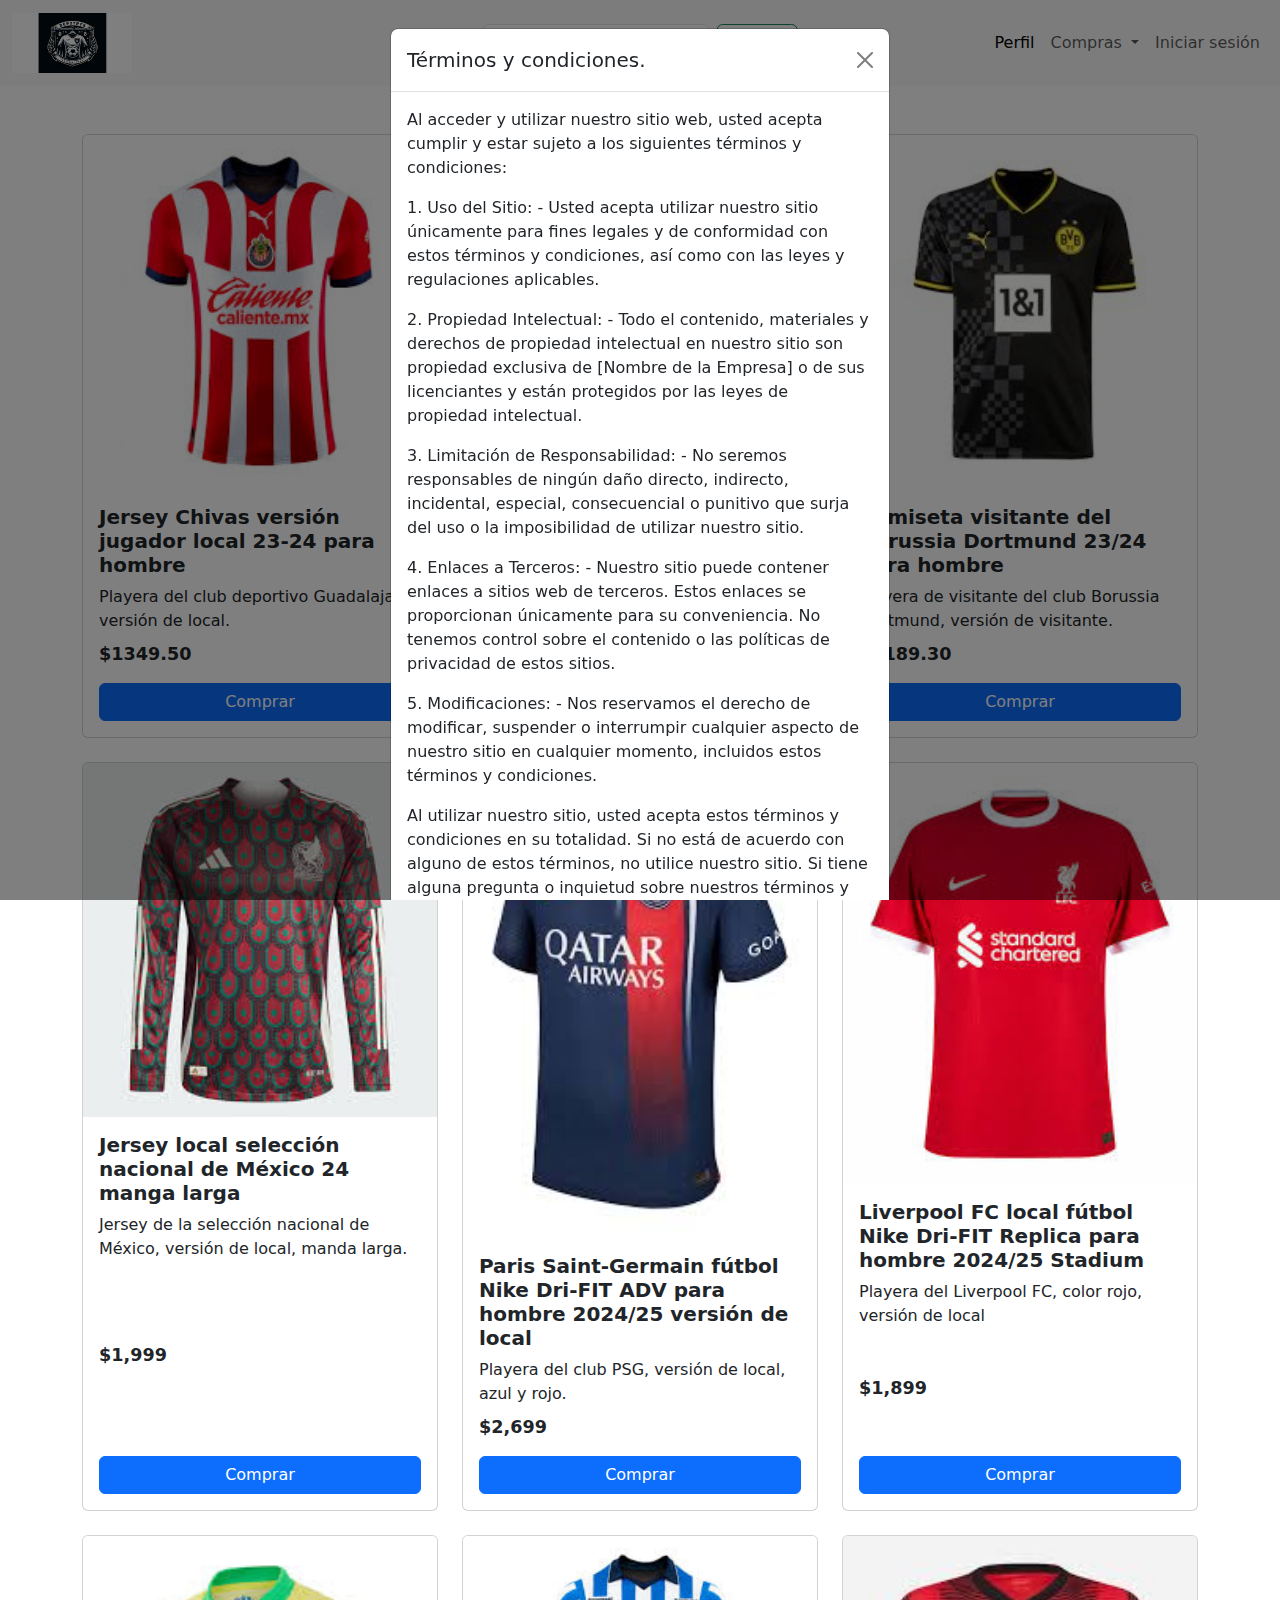
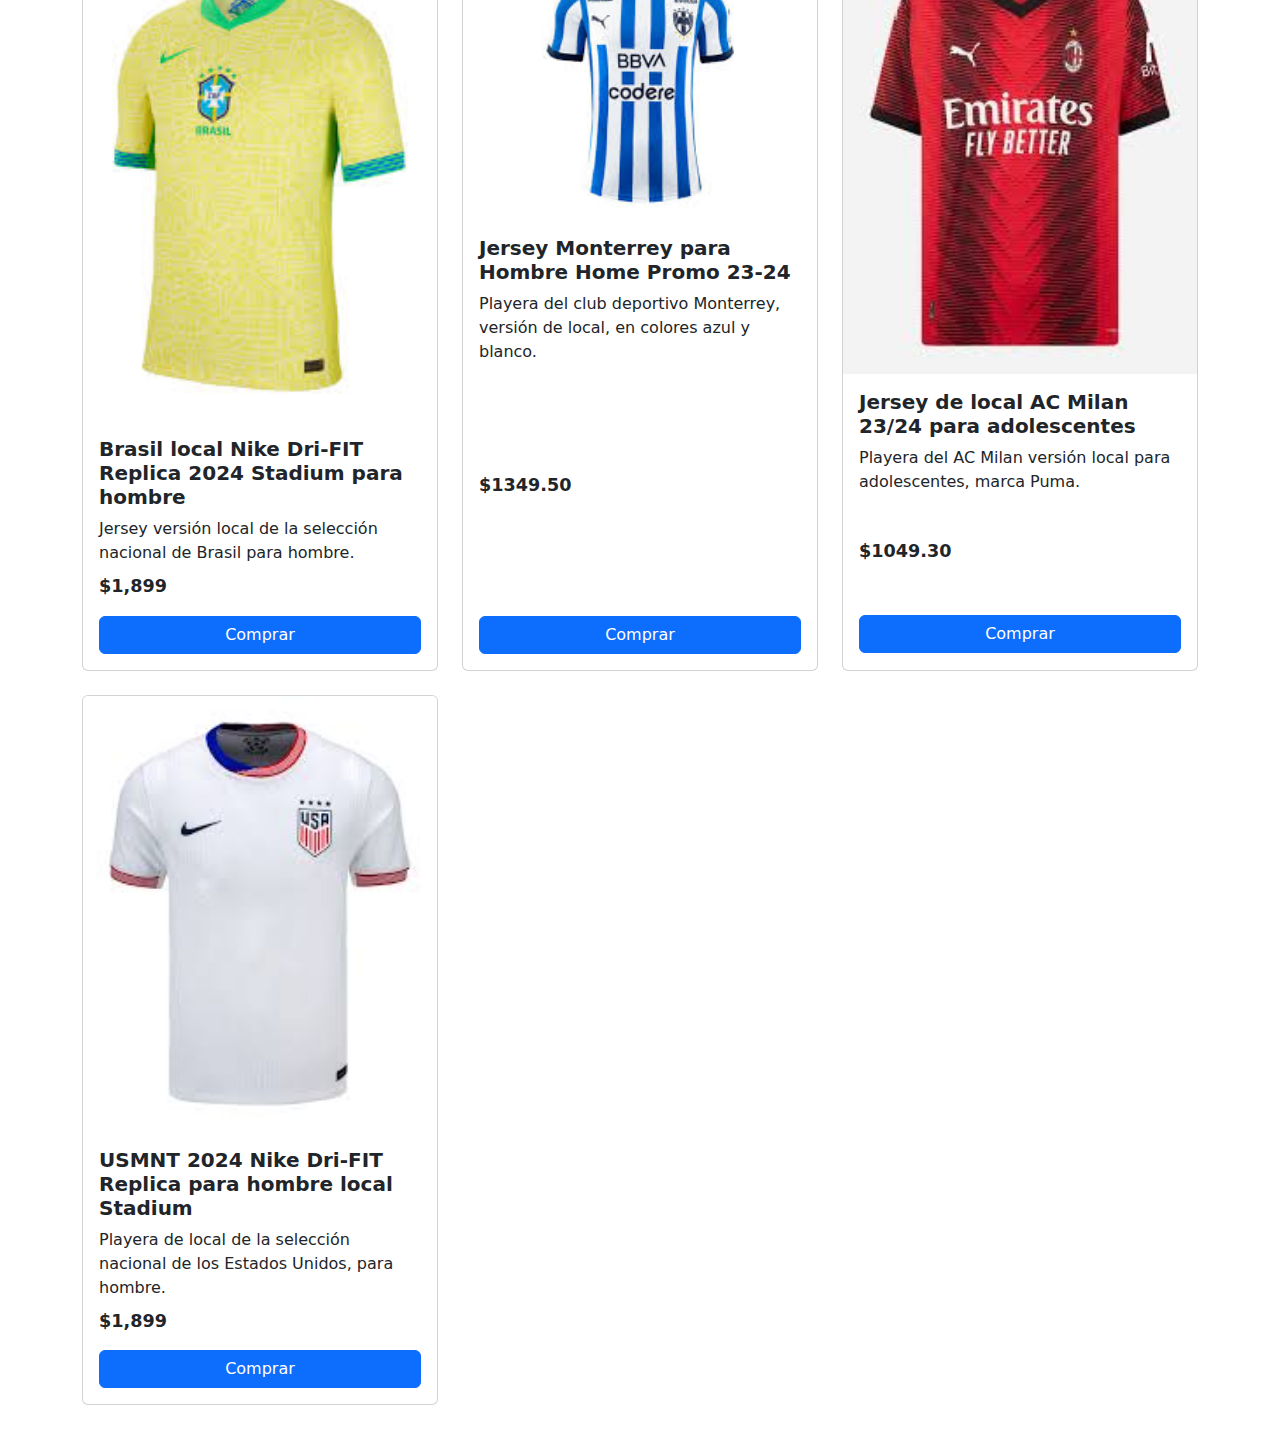
==== index.html @ e611c4d3 "Creación de repositorio" ====
<!DOCTYPE html>
<html lang="en">
<head>
    <meta charset="UTF-8">
    <meta name="viewport" content="width=device-width, initial-scale=1.0">
    
    <link href="https://cdn.jsdelivr.net/npm/bootstrap@5.3.3/dist/css/bootstrap.min.css" rel="stylesheet" integrity="sha384-QWTKZyjpPEjISv5WaRU9OFeRpok6YctnYmDr5pNlyT2bRjXh0JMhjY6hW+ALEwIH" crossorigin="anonymous">
    <script src="https://cdn.jsdelivr.net/npm/@popperjs/core@2.11.8/dist/umd/popper.min.js" integrity="sha384-I7E8VVD/ismYTF4hNIPjVp/Zjvgyol6VFvRkX/vR+Vc4jQkC+hVqc2pM8ODewa9r" crossorigin="anonymous"></script>
    <script src="https://cdn.jsdelivr.net/npm/bootstrap@5.3.3/dist/js/bootstrap.min.js" integrity="sha384-0pUGZvbkm6XF6gxjEnlmuGrJXVbNuzT9qBBavbLwCsOGabYfZo0T0to5eqruptLy" crossorigin="anonymous"></script>
    <link rel="stylesheet" href="styles/index.css">
    <title>Tienda de playeras deportivas</title>
    
</head>
<body>
    <header>
        <nav class="navbar navbar-expand-lg bg-body-tertiary">
            <div class="container-fluid">
                <!-- Botón de logo -->
                <a class="navbar-brand" href="#"><img src="images/logo.jpg" alt="Logo" title="Logo" style="height: 60px; width: 120px;"></a>
                <!-- Botón de colapso -->
                <button class="navbar-toggler" type="button" data-bs-toggle="collapse" data-bs-target="#navbarSupportedContent" aria-controls="navbarSupportedContent" aria-expanded="false" aria-label="Toggle navigation">
                    <span class="navbar-toggler-icon"></span>
                </button>

                <!-- Buscador centrado -->
                <div class="navbar-center">
                    <form class="d-flex" role="search">
                        <input class="form-control me-2" type="search" placeholder="Buscar" aria-label="Buscar">
                        <button class="btn btn-outline-success" type="submit">Buscar</button>
                    </form>
                </div>

                <!-- Menú colapsable -->
                <div class="collapse navbar-collapse" id="navbarSupportedContent">
                    <ul class="navbar-nav ms-auto mb-2 mb-lg-0">
                        <li class="nav-item">
                            <a class="nav-link active" aria-current="page" href="#">Perfil</a>
                        </li>
                        <li class="nav-item" hidden>
                            <a class="nav-link" href="#">Link</a>
                        </li>
                        <li class="nav-item dropdown">
                            <a class="nav-link dropdown-toggle" href="#" role="button" data-bs-toggle="dropdown" aria-expanded="false">
                                Compras
                            </a>
                            <ul class="dropdown-menu">
                                <li><a class="dropdown-item" href="carrito.html">Carrito</a></li>
                                <li><a class="dropdown-item" href="favoritos.html">Favoritos</a></li>
                                <li><a class="dropdown-item" href="historial.html">Historial de compras</a></li>
                            </ul>
                        </li>
                        <li class="nav-item">
                            <a class="nav-link" href="login.html">Iniciar sesión</a>
                        </li>
                    </ul>
                </div>
            </div>
        </nav>
    </header>

    <br><br>
    <div class="container">
        <div class="row" id="products-container">
            <!-- Aquí se insertarán las cards de los productos -->
        </div>
    </div>

    <!-- aspectos legales -->
    <div class="modal" tabindex="-1" id="exampleModal">
        <div class="modal-dialog">
            <div class="modal-content">
                <div class="modal-header">
                    <h5 class="modal-title">Términos y condiciones.</h5>
                    <button type="button" class="btn-close" data-bs-dismiss="modal" aria-label="Close"></button>
                </div>
                <div class="modal-body">
                    <p>Al acceder y utilizar nuestro sitio web, usted acepta cumplir y estar sujeto a los siguientes términos y condiciones:</p>
                    <p>1. Uso del Sitio: - Usted acepta utilizar nuestro sitio únicamente para fines legales y de conformidad con estos términos y condiciones, así como con las leyes y regulaciones aplicables.</p>
                    <p>2. Propiedad Intelectual: - Todo el contenido, materiales y derechos de propiedad intelectual en nuestro sitio son propiedad exclusiva de [Nombre de la Empresa] o de sus licenciantes y están protegidos por las leyes de propiedad intelectual.</p>
                    <p>3. Limitación de Responsabilidad: - No seremos responsables de ningún daño directo, indirecto, incidental, especial, consecuencial o punitivo que surja del uso o la imposibilidad de utilizar nuestro sitio.</p>
                    <p>4. Enlaces a Terceros: - Nuestro sitio puede contener enlaces a sitios web de terceros. Estos enlaces se proporcionan únicamente para su conveniencia. No tenemos control sobre el contenido o las políticas de privacidad de estos sitios.</p>
                    <p>5. Modificaciones: - Nos reservamos el derecho de modificar, suspender o interrumpir cualquier aspecto de nuestro sitio en cualquier momento, incluidos estos términos y condiciones.</p>
                    <p>Al utilizar nuestro sitio, usted acepta estos términos y condiciones en su totalidad. Si no está de acuerdo con alguno de estos términos, no utilice nuestro sitio. Si tiene alguna pregunta o inquietud sobre nuestros términos y condiciones, comuníquese con nosotros en deporSG@depor.com</p>
                </div>
                <div class="modal-footer">
                    <button type="button" class="btn btn-secondary" data-bs-dismiss="modal">Close</button>
                </div>
            </div>
        </div>
    </div>
    
    <script>
        // Mostrar el modal al cargar la página
        var myModal = new bootstrap.Modal(document.getElementById('exampleModal'));
        myModal.show();

        // Cargar y mostrar los productos desde el archivo JSON
        document.addEventListener('DOMContentLoaded', function() {
            fetch('productos.json')
                .then(response => response.json())
                .then(products => {
                    const container = document.getElementById('products-container');

                    products.forEach(product => {
                        const card = document.createElement('div');
                        card.className = 'col-md-4 mb-4 d-flex align-items-stretch';
                        card.innerHTML = `
                            <div class="card">
                                <img src="${product.imagen}" class="card-img-top" alt="${product.nombre}">
                                <div class="card-body d-flex flex-column">
                                    <h5 class="card-title">${product.nombre}</h5>
                                    <p class="card-text">${product.descripcion}</p>
                                    <p class="price">${product.precio}</p>
                                    <a href="#" class="btn btn-primary mt-auto">Comprar</a>
                                </div>
                            </div>
                        `;
                        container.appendChild(card);
                    });
                })
                .catch(error => console.error('Error al cargar el archivo JSON:', error));
        });
    </script>
</body>
</html>
---- styles/index.css ----
.navbar-brand img {
    height: 40px; /* Ajusta la altura del logo según sea necesario */
}
.navbar-center {
    position: absolute;
    left: 50%;
    transform: translateX(-50%);
}
.card {
    display: flex;
    flex-direction: column;
    height: 100%;
}
.card-body {
    flex: 1;
    display: flex;
    flex-direction: column;
}
.card-title {
    font-size: 1.25rem;
    font-weight: bold;
    margin-bottom: 0.5rem;
}
.card-text {
    margin-bottom: 0.5rem;
}
.price {
    font-size: 1.1rem;
    font-weight: bold;
    margin-top: auto; /* Ensure the price is at the bottom */
}
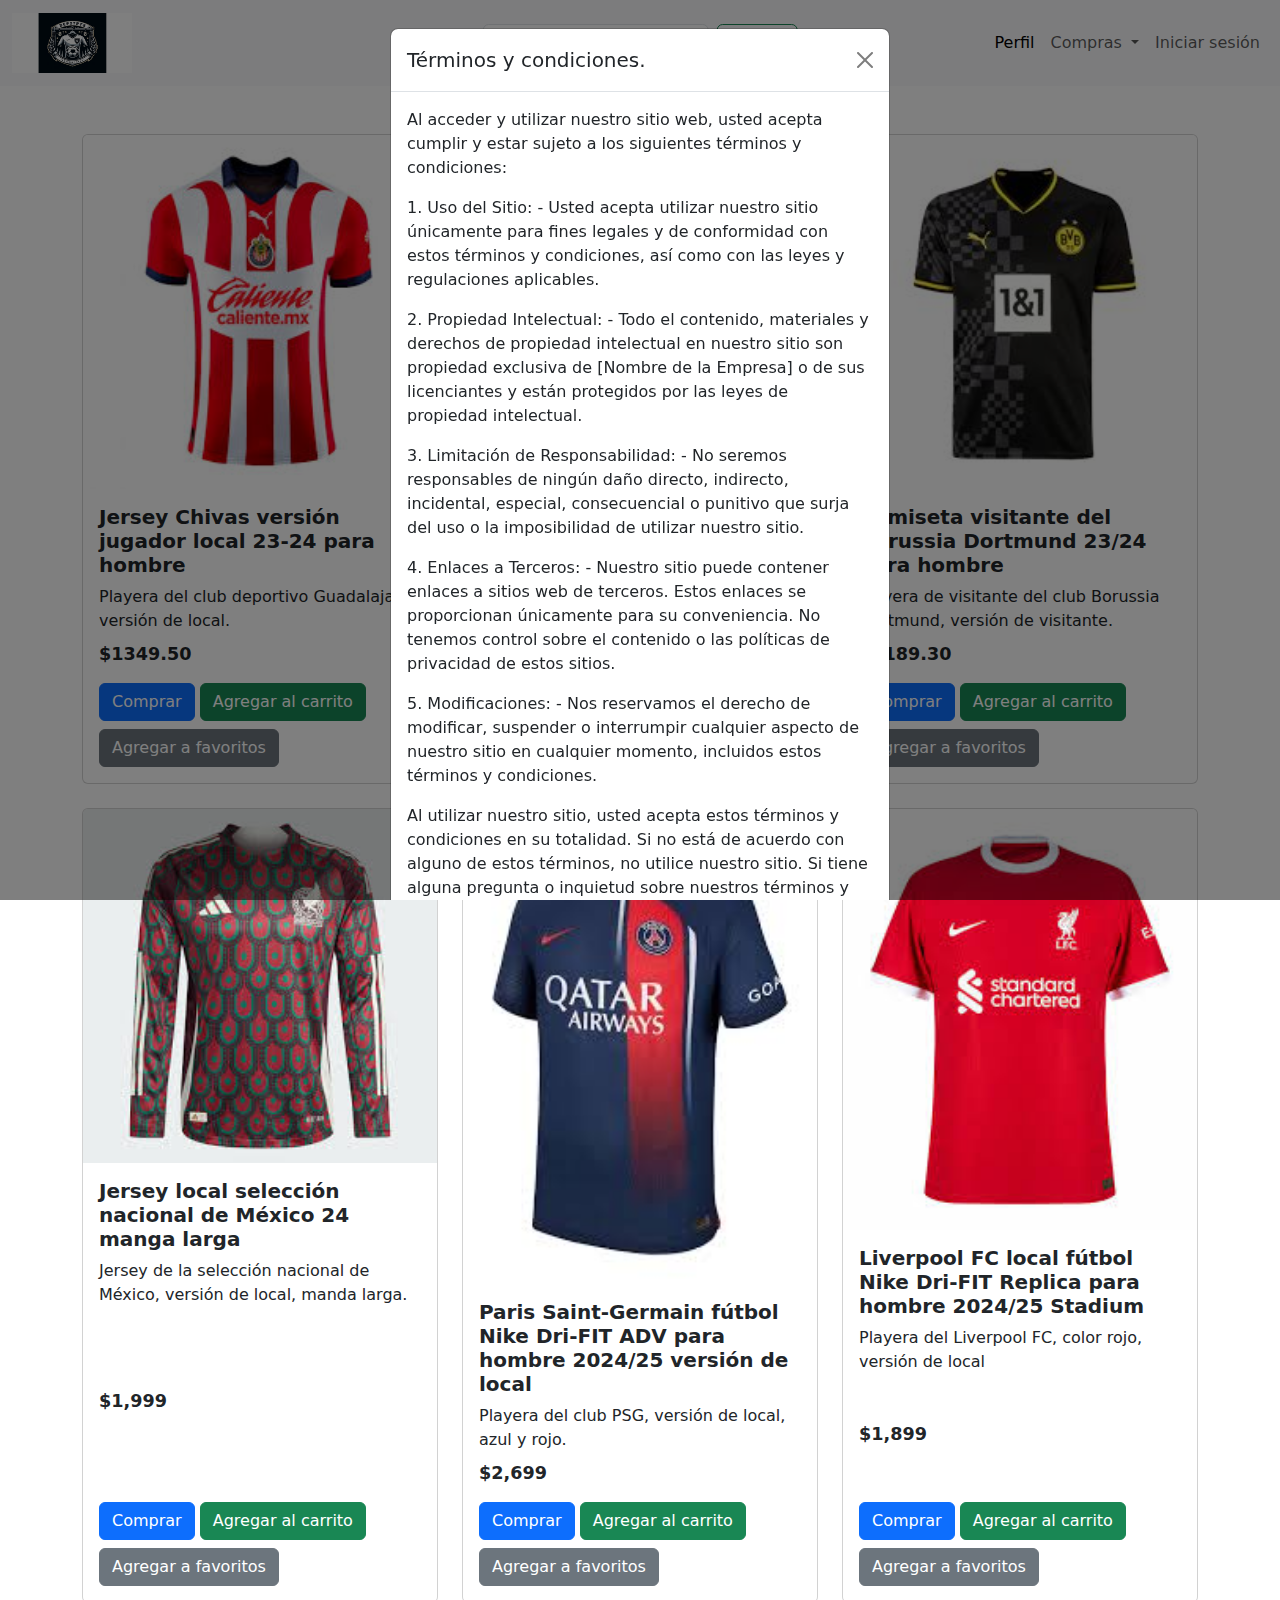
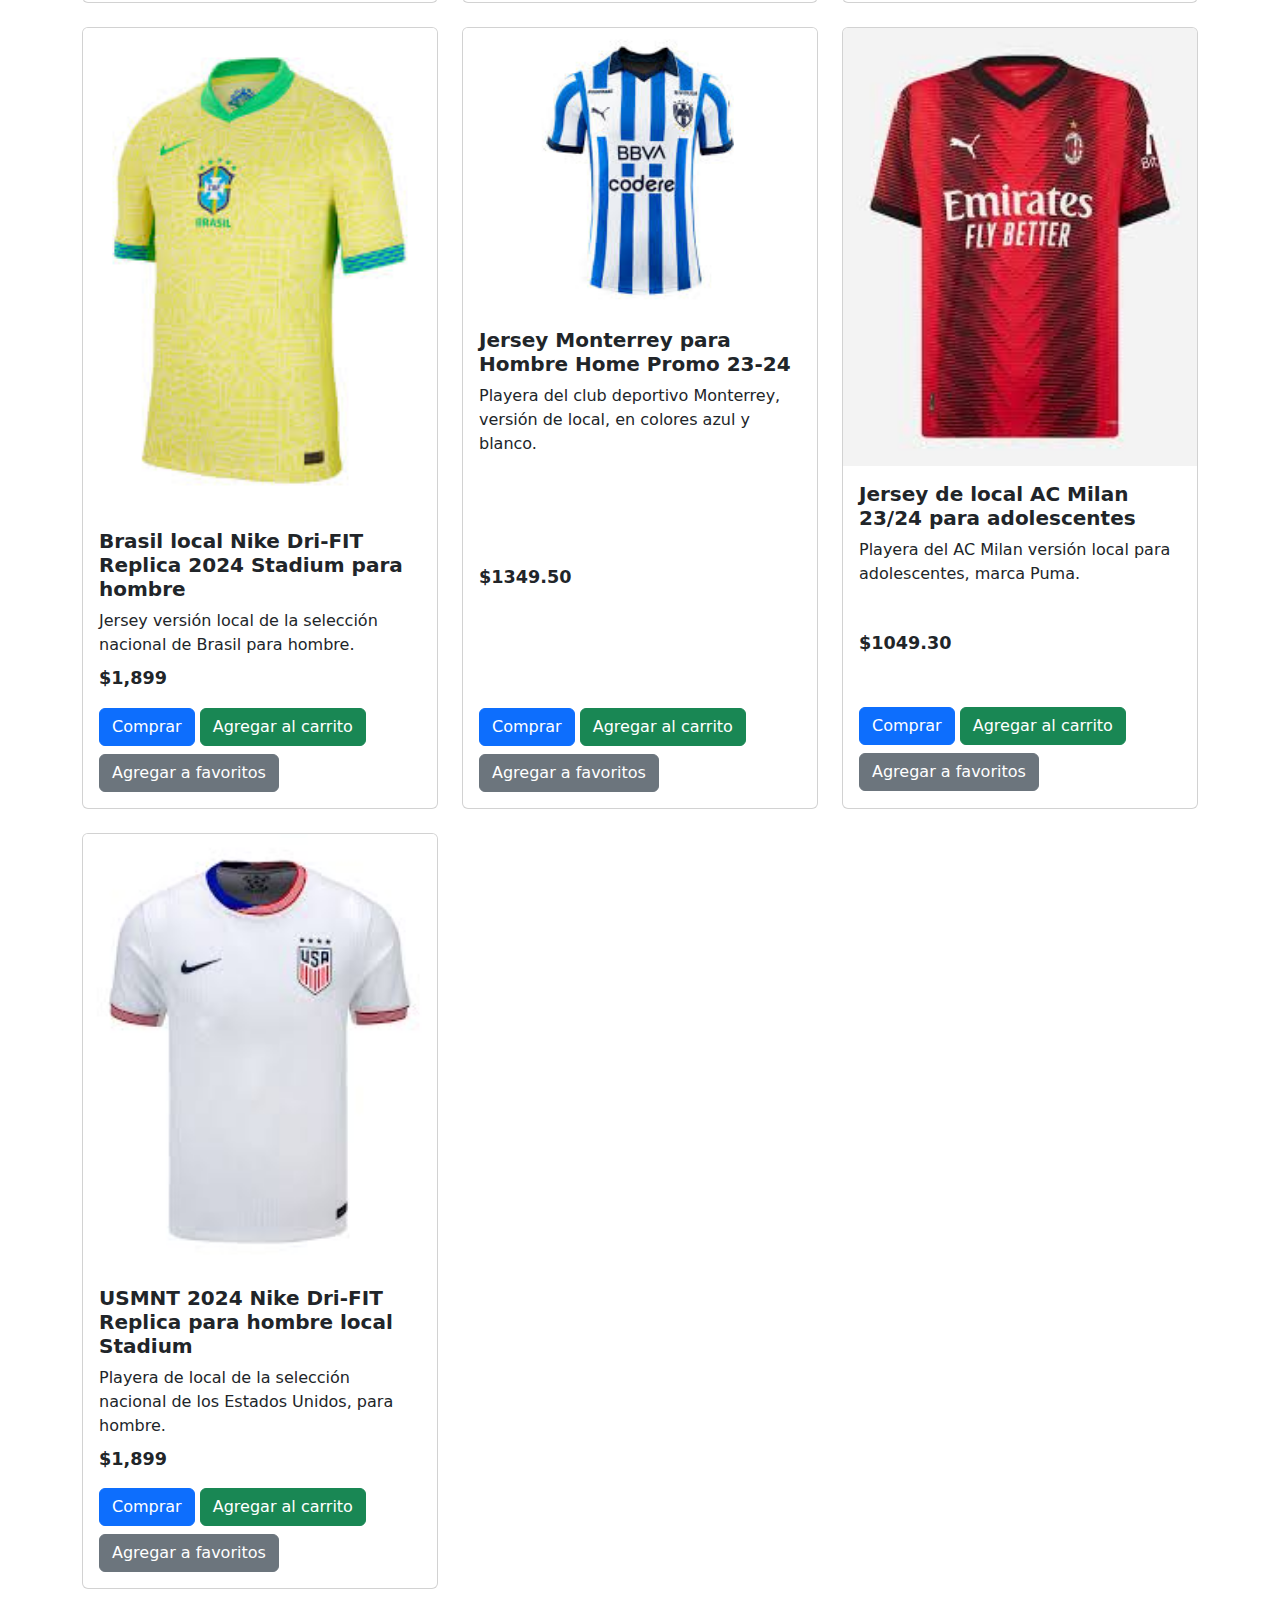
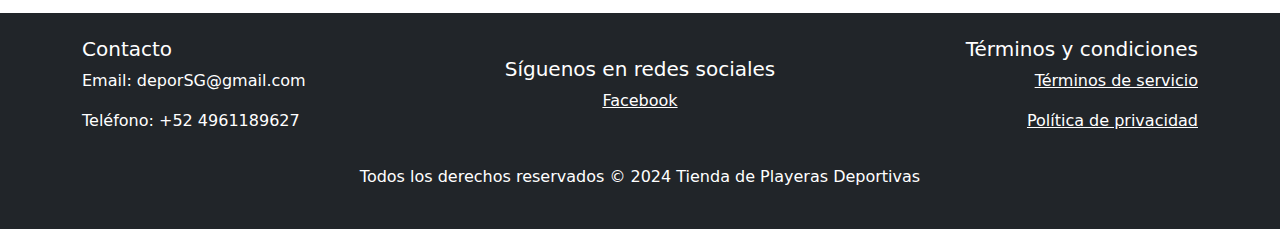
==== commit 30c621ba: "vista index completa" ====
--- a/index.html
+++ b/index.html
@@ -1,24 +1,35 @@
 <!DOCTYPE html>
 <html lang="en">
+
 <head>
     <meta charset="UTF-8">
     <meta name="viewport" content="width=device-width, initial-scale=1.0">
-    
-    <link href="https://cdn.jsdelivr.net/npm/bootstrap@5.3.3/dist/css/bootstrap.min.css" rel="stylesheet" integrity="sha384-QWTKZyjpPEjISv5WaRU9OFeRpok6YctnYmDr5pNlyT2bRjXh0JMhjY6hW+ALEwIH" crossorigin="anonymous">
-    <script src="https://cdn.jsdelivr.net/npm/@popperjs/core@2.11.8/dist/umd/popper.min.js" integrity="sha384-I7E8VVD/ismYTF4hNIPjVp/Zjvgyol6VFvRkX/vR+Vc4jQkC+hVqc2pM8ODewa9r" crossorigin="anonymous"></script>
-    <script src="https://cdn.jsdelivr.net/npm/bootstrap@5.3.3/dist/js/bootstrap.min.js" integrity="sha384-0pUGZvbkm6XF6gxjEnlmuGrJXVbNuzT9qBBavbLwCsOGabYfZo0T0to5eqruptLy" crossorigin="anonymous"></script>
+    <title>Tienda de playeras deportivas</title>
+
+
+    <link href="https://cdn.jsdelivr.net/npm/bootstrap@5.3.3/dist/css/bootstrap.min.css" rel="stylesheet"
+        integrity="sha384-QWTKZyjpPEjISv5WaRU9OFeRpok6YctnYmDr5pNlyT2bRjXh0JMhjY6hW+ALEwIH" crossorigin="anonymous">
+    <script src="https://cdn.jsdelivr.net/npm/@popperjs/core@2.11.8/dist/umd/popper.min.js"
+        integrity="sha384-I7E8VVD/ismYTF4hNIPjVp/Zjvgyol6VFvRkX/vR+Vc4jQkC+hVqc2pM8ODewa9r"
+        crossorigin="anonymous"></script>
+    <script src="https://cdn.jsdelivr.net/npm/bootstrap@5.3.3/dist/js/bootstrap.min.js"
+        integrity="sha384-0pUGZvbkm6XF6gxjEnlmuGrJXVbNuzT9qBBavbLwCsOGabYfZo0T0to5eqruptLy"
+        crossorigin="anonymous"></script>
     <link rel="stylesheet" href="styles/index.css">
-    <title>Tienda de playeras deportivas</title>
-    
+    <script src="https://www.paypal.com/sdk/js?client-id=AW-K2VylAeFt2kfiI3_Z9OB8jubnDcP2UYxGaZa3HpILUsESiDUsEPWxyQOSCLCTgFIfsXOLukIJ4oI4&currency=MXN"></script>
 </head>
+
 <body>
     <header>
         <nav class="navbar navbar-expand-lg bg-body-tertiary">
             <div class="container-fluid">
                 <!-- Botón de logo -->
-                <a class="navbar-brand" href="#"><img src="images/logo.jpg" alt="Logo" title="Logo" style="height: 60px; width: 120px;"></a>
+                <a class="navbar-brand" href="#"><img src="images/logo.jpg" alt="Logo" title="Logo"
+                        style="height: 60px; width: 120px;"></a>
                 <!-- Botón de colapso -->
-                <button class="navbar-toggler" type="button" data-bs-toggle="collapse" data-bs-target="#navbarSupportedContent" aria-controls="navbarSupportedContent" aria-expanded="false" aria-label="Toggle navigation">
+                <button class="navbar-toggler" type="button" data-bs-toggle="collapse"
+                    data-bs-target="#navbarSupportedContent" aria-controls="navbarSupportedContent"
+                    aria-expanded="false" aria-label="Toggle navigation">
                     <span class="navbar-toggler-icon"></span>
                 </button>
 
@@ -40,7 +51,8 @@
                             <a class="nav-link" href="#">Link</a>
                         </li>
                         <li class="nav-item dropdown">
-                            <a class="nav-link dropdown-toggle" href="#" role="button" data-bs-toggle="dropdown" aria-expanded="false">
+                            <a class="nav-link dropdown-toggle" href="#" role="button" data-bs-toggle="dropdown"
+                                aria-expanded="false">
                                 Compras
                             </a>
                             <ul class="dropdown-menu">
@@ -65,6 +77,34 @@
         </div>
     </div>
 
+    <footer class="bg-dark text-white py-4">
+        <div class="container">
+            <div class="row align-items-center">
+                <div class="col-md-4">
+                    <h5>Contacto</h5>
+                    <p>Email: deporSG@gmail.com</p>
+                    <p>Teléfono: +52 4961189627</p>
+                </div>
+                <div class="col-md-4 text-center">
+                    <h5>Síguenos en redes sociales</h5>
+                    <p><a href="https://www.facebook.com/tiendadeplayeras" class="text-white">Facebook</a></p>
+                </div>
+                <div class="col-md-4 text-end">
+                    <h5>Términos y condiciones</h5>
+                    <p><a href="#" class="text-white" data-bs-toggle="modal" data-bs-target="#exampleModal">Términos de
+                            servicio</a></p>
+                    <p><a href="#" class="text-white" data-bs-toggle="modal" data-bs-target="#exampleModal">Política de
+                            privacidad</a></p>
+                </div>
+            </div>
+            <div class="row mt-3">
+                <div class="col-md-12 text-center">
+                    <p>Todos los derechos reservados &copy; 2024 Tienda de Playeras Deportivas</p>
+                </div>
+            </div>
+        </div>
+    </footer>
+
     <!-- aspectos legales -->
     <div class="modal" tabindex="-1" id="exampleModal">
         <div class="modal-dialog">
@@ -74,13 +114,26 @@
                     <button type="button" class="btn-close" data-bs-dismiss="modal" aria-label="Close"></button>
                 </div>
                 <div class="modal-body">
-                    <p>Al acceder y utilizar nuestro sitio web, usted acepta cumplir y estar sujeto a los siguientes términos y condiciones:</p>
-                    <p>1. Uso del Sitio: - Usted acepta utilizar nuestro sitio únicamente para fines legales y de conformidad con estos términos y condiciones, así como con las leyes y regulaciones aplicables.</p>
-                    <p>2. Propiedad Intelectual: - Todo el contenido, materiales y derechos de propiedad intelectual en nuestro sitio son propiedad exclusiva de [Nombre de la Empresa] o de sus licenciantes y están protegidos por las leyes de propiedad intelectual.</p>
-                    <p>3. Limitación de Responsabilidad: - No seremos responsables de ningún daño directo, indirecto, incidental, especial, consecuencial o punitivo que surja del uso o la imposibilidad de utilizar nuestro sitio.</p>
-                    <p>4. Enlaces a Terceros: - Nuestro sitio puede contener enlaces a sitios web de terceros. Estos enlaces se proporcionan únicamente para su conveniencia. No tenemos control sobre el contenido o las políticas de privacidad de estos sitios.</p>
-                    <p>5. Modificaciones: - Nos reservamos el derecho de modificar, suspender o interrumpir cualquier aspecto de nuestro sitio en cualquier momento, incluidos estos términos y condiciones.</p>
-                    <p>Al utilizar nuestro sitio, usted acepta estos términos y condiciones en su totalidad. Si no está de acuerdo con alguno de estos términos, no utilice nuestro sitio. Si tiene alguna pregunta o inquietud sobre nuestros términos y condiciones, comuníquese con nosotros en deporSG@depor.com</p>
+                    <p>Al acceder y utilizar nuestro sitio web, usted acepta cumplir y estar sujeto a los siguientes
+                        términos y condiciones:</p>
+                    <p>1. Uso del Sitio: - Usted acepta utilizar nuestro sitio únicamente para fines legales y de
+                        conformidad con estos términos y condiciones, así como con las leyes y regulaciones aplicables.
+                    </p>
+                    <p>2. Propiedad Intelectual: - Todo el contenido, materiales y derechos de propiedad intelectual en
+                        nuestro sitio son propiedad exclusiva de [Nombre de la Empresa] o de sus licenciantes y están
+                        protegidos por las leyes de propiedad intelectual.</p>
+                    <p>3. Limitación de Responsabilidad: - No seremos responsables de ningún daño directo, indirecto,
+                        incidental, especial, consecuencial o punitivo que surja del uso o la imposibilidad de utilizar
+                        nuestro sitio.</p>
+                    <p>4. Enlaces a Terceros: - Nuestro sitio puede contener enlaces a sitios web de terceros. Estos
+                        enlaces se proporcionan únicamente para su conveniencia. No tenemos control sobre el contenido o
+                        las políticas de privacidad de estos sitios.</p>
+                    <p>5. Modificaciones: - Nos reservamos el derecho de modificar, suspender o interrumpir cualquier
+                        aspecto de nuestro sitio en cualquier momento, incluidos estos términos y condiciones.</p>
+                    <p>Al utilizar nuestro sitio, usted acepta estos términos y condiciones en su totalidad. Si no está
+                        de acuerdo con alguno de estos términos, no utilice nuestro sitio. Si tiene alguna pregunta o
+                        inquietud sobre nuestros términos y condiciones, comuníquese con nosotros en deporSG@depor.com
+                    </p>
                 </div>
                 <div class="modal-footer">
                     <button type="button" class="btn btn-secondary" data-bs-dismiss="modal">Close</button>
@@ -88,14 +141,16 @@
             </div>
         </div>
     </div>
-    
+
     <script>
-        // Mostrar el modal al cargar la página
-        var myModal = new bootstrap.Modal(document.getElementById('exampleModal'));
-        myModal.show();
+        // Mostrar el modal de aspectos legales al cargar la página
+        document.addEventListener('DOMContentLoaded', function () {
+            var myModal = new bootstrap.Modal(document.getElementById('exampleModal'));
+            myModal.show();
+        });
 
         // Cargar y mostrar los productos desde el archivo JSON
-        document.addEventListener('DOMContentLoaded', function() {
+        document.addEventListener('DOMContentLoaded', function () {
             fetch('productos.json')
                 .then(response => response.json())
                 .then(products => {
@@ -110,8 +165,12 @@
                                 <div class="card-body d-flex flex-column">
                                     <h5 class="card-title">${product.nombre}</h5>
                                     <p class="card-text">${product.descripcion}</p>
-                                    <p class="price">${product.precio}</p>
-                                    <a href="#" class="btn btn-primary mt-auto">Comprar</a>
+                                    <p class="price">$${product.precio}</p>
+                                    <div class="mt-auto">
+                                        <button class="btn btn-primary mb-2 buyButton">Comprar</button>
+                                        <button class="btn btn-success mb-2">Agregar al carrito</button>
+                                        <button class="btn btn-secondary">Agregar a favoritos</button>
+                                    </div>
                                 </div>
                             </div>
                         `;
@@ -122,4 +181,5 @@
         });
     </script>
 </body>
-</html>
+
+</html>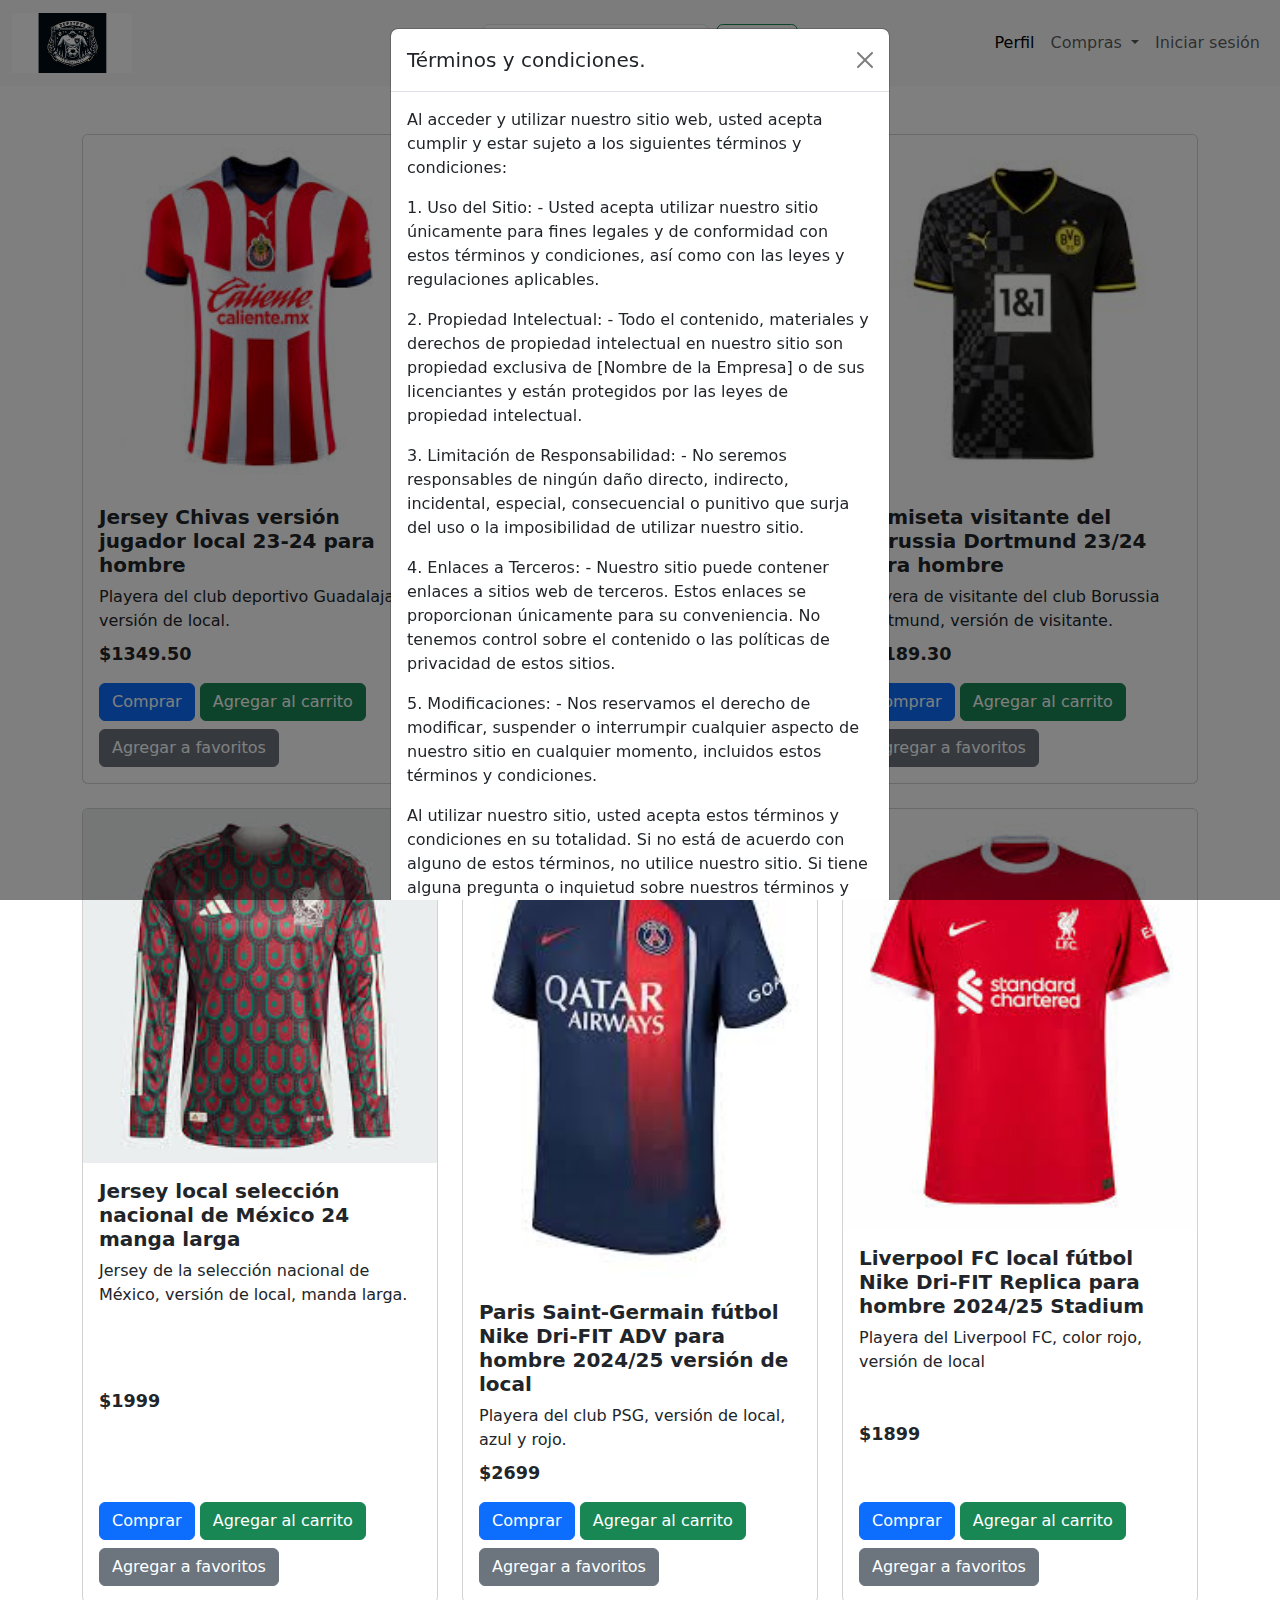
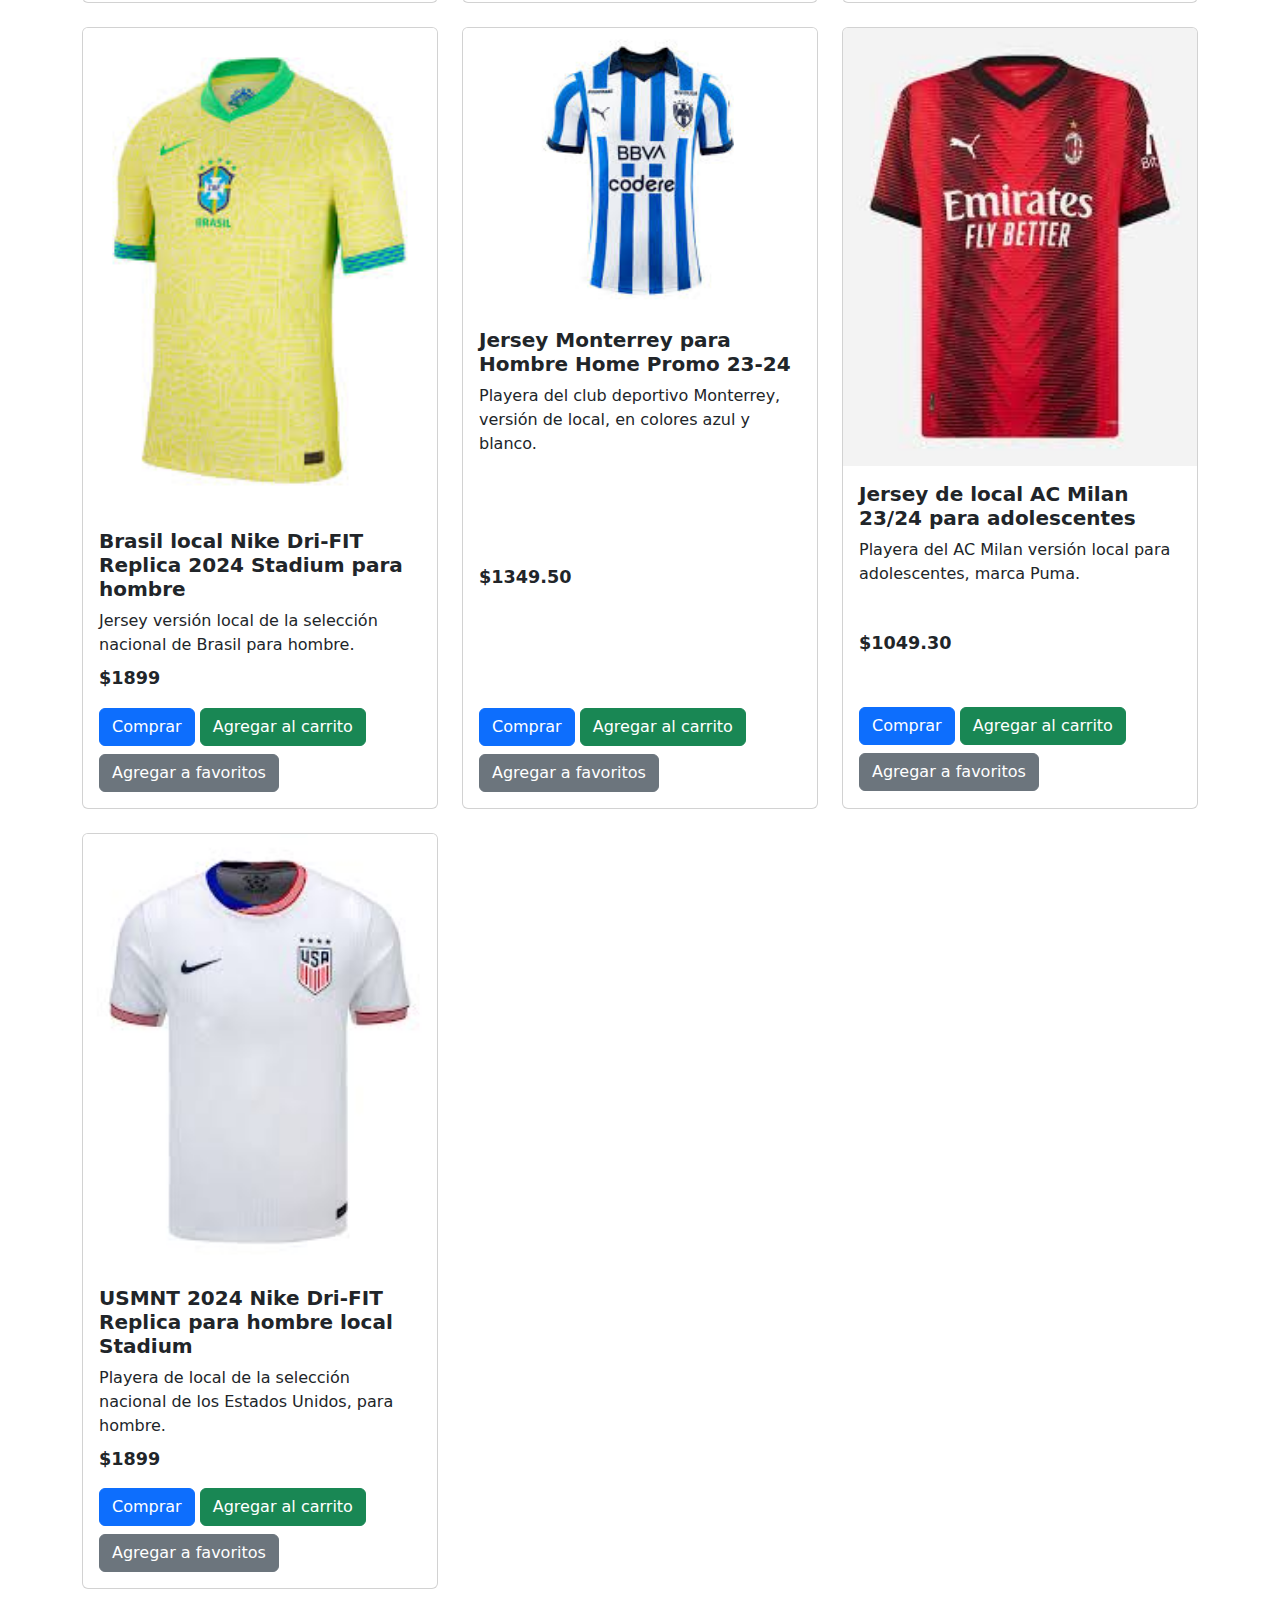
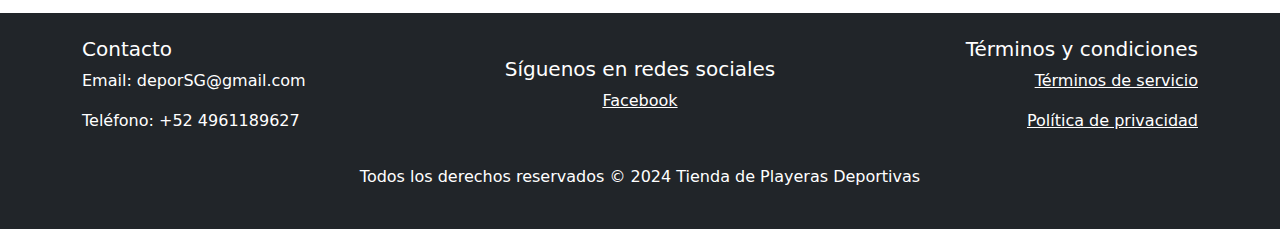
==== commit 9103aeb7: "paypal en index listo" ====
--- a/index.html
+++ b/index.html
@@ -5,7 +5,6 @@
     <meta charset="UTF-8">
     <meta name="viewport" content="width=device-width, initial-scale=1.0">
     <title>Tienda de playeras deportivas</title>
-
 
     <link href="https://cdn.jsdelivr.net/npm/bootstrap@5.3.3/dist/css/bootstrap.min.css" rel="stylesheet"
         integrity="sha384-QWTKZyjpPEjISv5WaRU9OFeRpok6YctnYmDr5pNlyT2bRjXh0JMhjY6hW+ALEwIH" crossorigin="anonymous">
@@ -74,6 +73,21 @@
     <div class="container">
         <div class="row" id="products-container">
             <!-- Aquí se insertarán las cards de los productos -->
+        </div>
+    </div>
+
+    <!-- Modal de PayPal -->
+    <div class="modal fade" id="paypalModal" tabindex="-1" aria-labelledby="paypalModalLabel" aria-hidden="true">
+        <div class="modal-dialog">
+            <div class="modal-content">
+                <div class="modal-header">
+                    <h5 class="modal-title" id="paypalModalLabel">Complete su compra</h5>
+                    <button type="button" class="btn-close" data-bs-dismiss="modal" aria-label="Close"></button>
+                </div>
+                <div class="modal-body">
+                    <div id="paypal-button-container"></div>
+                </div>
+            </div>
         </div>
     </div>
 
@@ -167,7 +181,7 @@
                                     <p class="card-text">${product.descripcion}</p>
                                     <p class="price">$${product.precio}</p>
                                     <div class="mt-auto">
-                                        <button class="btn btn-primary mb-2 buyButton">Comprar</button>
+                                        <button class="btn btn-primary mb-2 buyButton" data-price="${product.precio}" data-name="${product.nombre}">Comprar</button>
                                         <button class="btn btn-success mb-2">Agregar al carrito</button>
                                         <button class="btn btn-secondary">Agregar a favoritos</button>
                                     </div>
@@ -176,9 +190,47 @@
                         `;
                         container.appendChild(card);
                     });
+
+                    // Inicializar botones de PayPal
+                    initPayPalButtons();
                 })
                 .catch(error => console.error('Error al cargar el archivo JSON:', error));
         });
+
+        function initPayPalButtons() {
+            document.querySelectorAll('.buyButton').forEach(button => {
+                button.addEventListener('click', function () {
+                    const price = this.getAttribute('data-price');
+                    const name = this.getAttribute('data-name');
+
+                    // Mostrar el modal de PayPal
+                    const paypalModal = new bootstrap.Modal(document.getElementById('paypalModal'));
+                    paypalModal.show();
+
+                    // Limpiar el contenedor del botón de PayPal antes de renderizar
+                    document.getElementById('paypal-button-container').innerHTML = '';
+
+                    // Renderizar botón de PayPal en el modal
+                    paypal.Buttons({
+                        createOrder: function (data, actions) {
+                            return actions.order.create({
+                                purchase_units: [{
+                                    amount: {
+                                        value: price
+                                    },
+                                    description: name
+                                }]
+                            });
+                        },
+                        onApprove: function (data, actions) {
+                            return actions.order.capture().then(function (details) {
+                                alert('Compra completada por ' + details.payer.name.given_name);
+                            });
+                        }
+                    }).render('#paypal-button-container');
+                });
+            });
+        }
     </script>
 </body>
 
